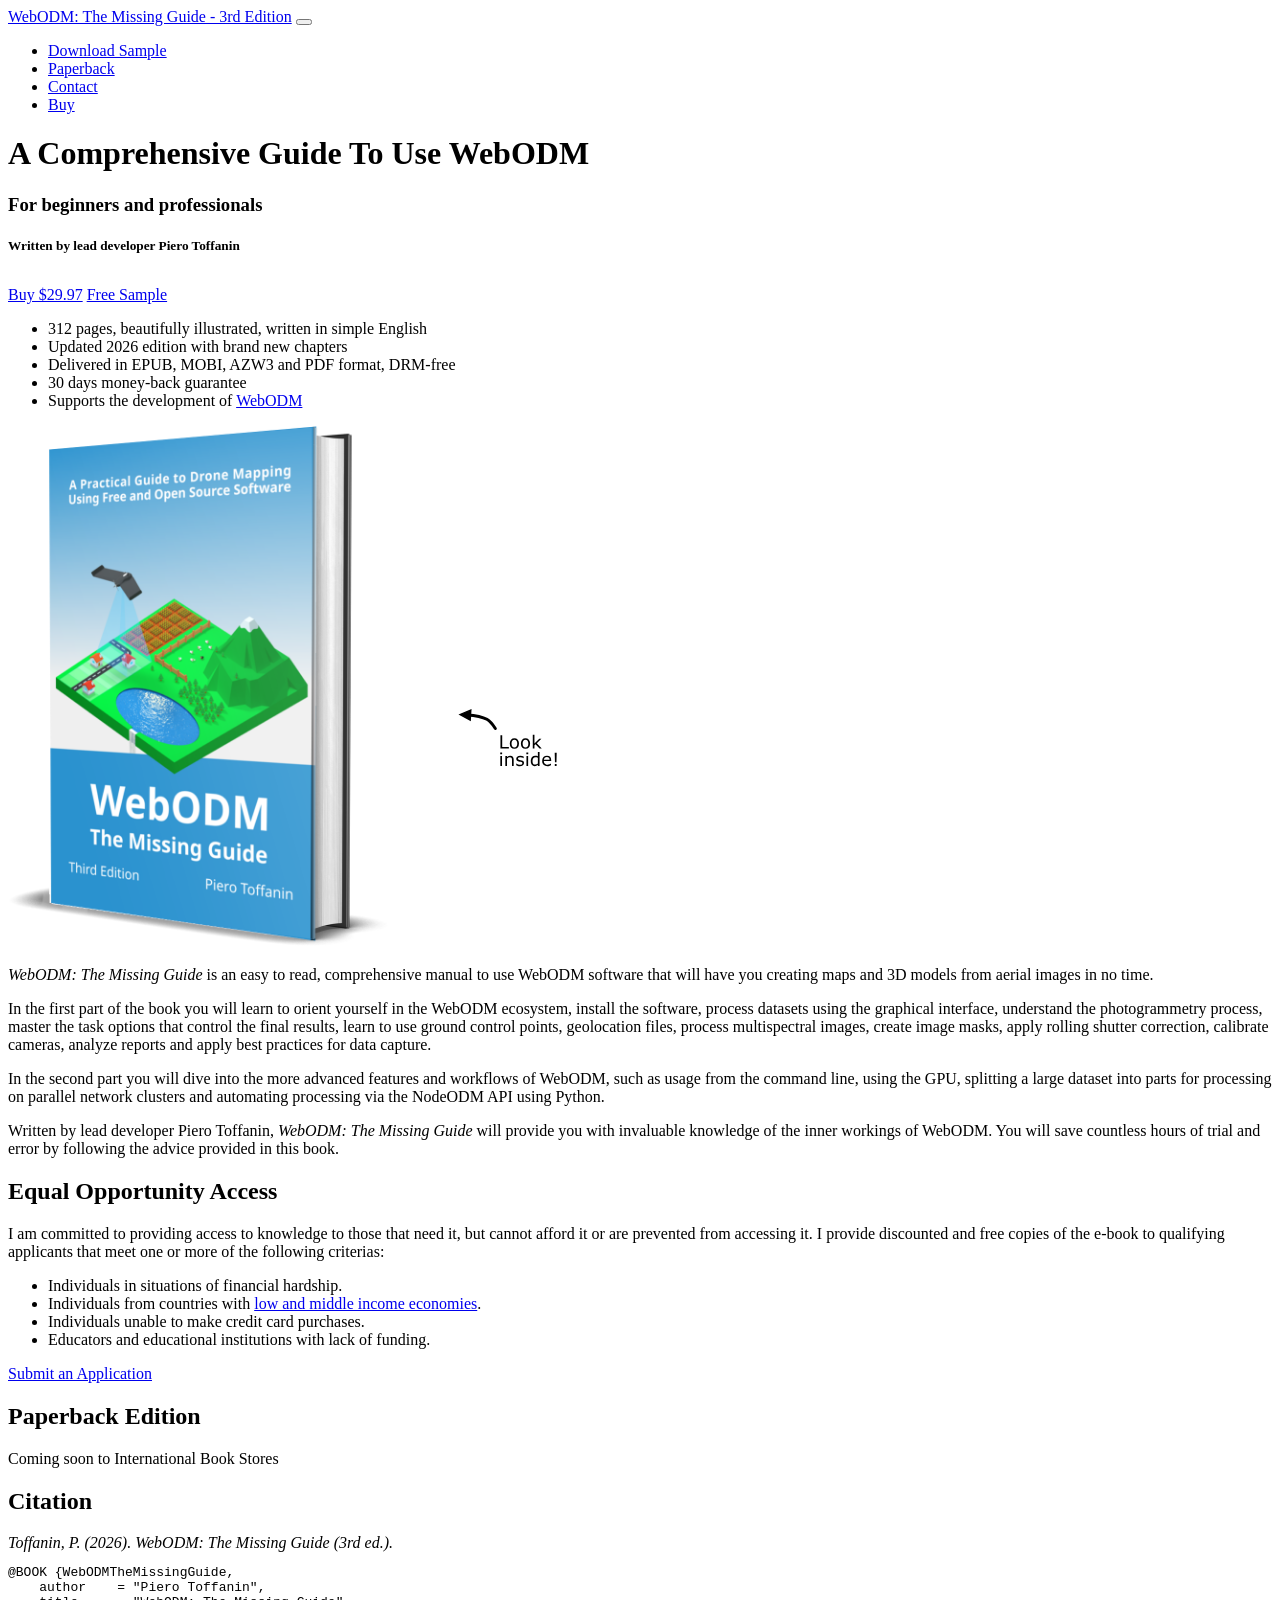
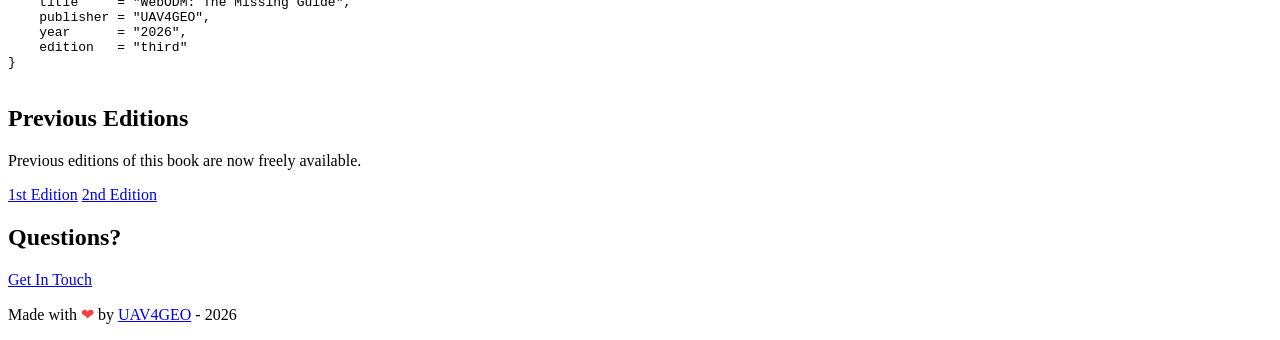
==== index.html @ c02ef665 "Third edition" ====
<!DOCTYPE html>
<html lang="en">

<head>

  <meta charset="utf-8">
  <meta name="viewport" content="width=device-width, initial-scale=1, shrink-to-fit=no">
  <meta name="description" content="Official website of the book WebODM: The Missing Guide - 3rd Edition. A Practical Guide to Drone Mapping Using Free and Open Source Software. Buy the E-book, DRM-Free.">
  <meta name="author" content="UAV4GEO">
  <base href="2">
  <title>WebODM: The Missing Guide</title>

  <!-- Bootstrap core CSS -->
  <link href="vendor/bootstrap/css/bootstrap.min.css" rel="stylesheet">

  <!-- Custom fonts for this template -->
  <link href="vendor/fontawesome-free/css/all.min.css" rel="stylesheet">
  <link href="vendor/simple-line-icons/css/simple-line-icons.css" rel="stylesheet" type="text/css">
  <link href="https://fonts.googleapis.com/css?family=Lato:300,400,700,300italic,400italic,700italic" rel="stylesheet" type="text/css">

  <!-- Custom styles for this template -->
  <link href="css/landing-page.css" rel="stylesheet">
</head>

<body>
  <div class="navbar navbar-expand-lg fixed-top navbar-light bg-light">
    <div class="container">
      <a href="/" class="navbar-brand">WebODM: The Missing Guide - 3rd Edition</a>
      <button class="navbar-toggler" type="button" data-toggle="collapse" data-target="#navbarResponsive" aria-controls="navbarResponsive" aria-expanded="false" aria-label="Toggle navigation">
        <span class="navbar-toggler-icon"></span>
      </button>
      <div class="collapse navbar-collapse order-3" id="navbarResponsive">
        <ul class="navbar-nav ml-auto">
          <li class="nav-item">
              <a class="nav-link" href="samples/sample-3.pdf"><i class="fa fa-download"></i> Download Sample</a>
          </li>
          <li class="nav-item">
              <a class="nav-link" href="javascript:;" onclick="document.location.hash='paperback';">Paperback</a>
          </li>
          <li class="nav-item">
              <a class="nav-link" href="javascript:;" onclick="document.location.hash='contact';">Contact</a>
          </li>
          <li class="nav-item ml-4">
              <a class="btn btn-primary" href="https://sites.fastspring.com/masseranolabs/product/webodmbook"><i class="fa fa-shopping-cart"></i> Buy</a>
          </li>
        </ul>
      </div>
      <!-- <div class="collapse navbar-collapse order-3" id="navbarResponsive">
          <ul class="navbar-nav ml-auto">
            <li class="nav-item">
                <a class="nav-link" href="samples/sample.pdf"><i class="fa fa-download"></i> Free Sample</a>
            </li>
            <li class="nav-item">
                <a class="nav-link" href="javascript:;" onclick="document.location.hash='paperback';">Paperback</a>
            </li>
            <li class="nav-item">
                <a class="nav-link" href="javascript:;" onclick="document.location.hash='contact';">Contact</a>
            </li>
            <li class="nav-item ml-4">
                <a class="btn btn-primary" href="https://sites.fastspring.com/masseranolabs/product/webodm">Buy E-Book $29.97</a>
            </li>
          </ul>
        </div> -->
      </div>
    </div>

  <!-- Masthead -->
  <header class="masthead text-center">
    <div class="overlay"></div>

    <div class="container">
      <div class="row">
        <div class="pt-4 col-md-6 text-left">
            <h1>A Comprehensive Guide To Use WebODM</h1>
            <h3>For beginners and professionals</h3>
            <h5>Written by lead developer Piero Toffanin</h5>
            
            <div class="text-left" style="margin-top: 32px">
              <a href="https://sites.fastspring.com/masseranolabs/product/webodmbook" class="btn btn-lg btn-primary"><i class="fa fa-shopping-cart"></i> Buy $29.97</a> 
              <a href="/samples/sample-3.pdf" class="btn btn-lg btn-secondary"><i class="fa fa-download"></i> Free Sample</a>
              <!-- <a href="javascript:;" onclick="document.location.hash='access';" class="btn btn-lg btn-primary"> <i class="fa fa-unlock"></i> Get Early Access</a> -->
              <!-- <p class="mt-3">This is a draft. The book is almost ready, but some formatting issues might be present. A copy of the final e-book will also be delivered when it's ready.</p> -->
              <!-- <a href="/samples/sample.pdf" class="btn btn-lg btn-secondary"><i class="fa fa-download"></i> Download Sample</a> -->
            </div>
            <ul class="fa-ul mt-3">
              <li><span class="fa-li"><i class="fa fa-book"></i></span>312 pages, beautifully illustrated, written in simple English</li>
              <li><span class="fa-li"><i class="fa fa-star"></i></span>Updated 2026 edition with brand new chapters</li>
              <li><span class="fa-li"><i class="fa fa-lock-open"></i></span>Delivered in EPUB, MOBI, AZW3 and PDF format, DRM-free</li>
              <li><span class="fa-li"><i class="fa fa-shield-alt"></i></span>30 days money-back guarantee</li>
              <li><span class="fa-li"><i class="fa fa-heart"></i></span>Supports the development of <a href="https://webodm.org">WebODM</a></li>
              
            </ul>
        </div>
        <div class="col-md-6" style="position: relative">
          <a href="samples/sample-3.pdf" class="fade-in" target="cover-vr">
            <img style="max-height: 520px; " src="img/book.png" alt="Book Cover" />
            <img class="d-none  d-xl-block" src="img/arrow-vr.svg" style="max-width: 100px; position: absolute; top: 280px; left: 450px" />
          </a>
        </div>
      </div>
    </div>
  </header>

<!-- Icons Grid -->
<!-- x -->
  
<a name="access"></a>
  <section class="features-icons bg-light text-center pricing">
    <div class="container">
      <div class="row">
        <div class="col-md-12 mb-3">
          <!-- <h2><i class="fa fa-star"></i> <i class="fa fa-star"></i> <i class="fa fa-star"></i> <i class="fa fa-star"></i> <i class="fa fa-star"></i> </h2>
          <h4>"I've been using WebODM for a while and [this] book was just what I needed."</h4> -->
          
          <div class="mt-4 text-left book-description">
          <p>
            <i>WebODM: The Missing Guide</i> is an easy to read, comprehensive manual to use WebODM software that will have you creating maps and 3D models from aerial images in no time.</p>
          <p>
            In the first part of the book you will learn to orient yourself in the WebODM ecosystem, install the software, process datasets using the graphical interface, understand the photogrammetry process, master the task options that control the final results, learn to use ground control points, geolocation files, process multispectral images, create image masks, apply rolling shutter correction, calibrate cameras, analyze reports and apply best practices for data capture.
          <p>
            In the second part you will dive into the more advanced features and workflows of WebODM, such as usage from the command line, using the GPU, splitting a large dataset into parts for processing on parallel network clusters and automating processing via the NodeODM API using Python.
          </p>
          <p>
            Written by lead developer Piero Toffanin, <i>WebODM: The Missing Guide</i> will provide you with invaluable knowledge of the inner workings of WebODM. You will save countless hours of trial and error by following the advice provided in this book.
          </p>
        </div>
        </div>
      </div>
    </div>
  </section>
  
  <a name="equal"></a>
  <section class="text-center">
    <div class="container equal">
      <div class="row">
        <div class="col-md-12 text-center">
          <h2>Equal Opportunity Access</h2>
          <i class="fa fa-3x fa-globe-africa mt-2 mb-3"></i>
          <p>
          I am committed to providing access to knowledge to those that need it, but cannot afford it or are prevented from accessing it. I provide discounted and free copies of the e-book to qualifying applicants that meet one or more of the following criterias:</p>
          <ul style="text-align: left">
            <li>Individuals in situations of financial hardship.</li>
            <li>Individuals from countries with <a href="https://datahelpdesk.worldbank.org/knowledgebase/articles/906519-world-bank-country-and-lending-groups" target="_blank">low and middle income economies</a>.</li>
            <li>Individuals unable to make credit card purchases.</li>
            <li>Educators and educational institutions with lack of funding.</li>
          </ul>

          <a href="https://forms.gle/HtS4WZgzvtb9Jxz5A" target="_blank" class="btn btn-lg btn-secondary">Submit an Application</a>
        </div>
      </div>
    </div>
  </section>


  <a name="paperback"></a>
  <section class="text-center  bg-light">
    <div class="container equal">
      <div class="row">
        <div class="col-md-12 text-center">
          <h2>Paperback Edition</h2>
           <!--<p>A paper copy of the book is also available from these international resellers.</p>
	        <a href="https://www.barnesandnoble.com/w/books/1143952146" class="btn btn-secondary"><i class="fa fa-book"></i> Barnes &amp; Noble</a>
          <a href="https://www.amazon.com/WebODM-Missing-Practical-Mapping-Software/dp/B0CFZGWL1K/" class="btn btn-secondary"><i class="fab fa-amazon"></i> Amazon</a>

          <p class="mt-4" style="font-size: 90%">Please consider whether you really need a paper copy.<br/><a href="https://sites.fastspring.com/masseranolabs/product/webodmbook">Buy the E-Book</a> instead, save money and reduce paper usage.</p>  -->
        
        <p>Coming soon to International Book Stores</p>
         <!-- <a href="https://forms.gle/eYde1QtrqgYLMBTT8" class="btn btn-secondary"><i class="fa fa-bell"></i> Get Notified</a> -->
        </div>
      </div>
    </div>
  </section>

  <!--
  <a name="translate"></a>
  <section class="text-center">
    <div class="container equal">
      <div class="row">
        <div class="col-md-12 text-center">
          <h2>Translate The Book. Earn 10% royalties.</h2>
          <p>We're looking for people to translate the book in the following languages.</p>
          <div class="text-center mb-4">
            <ul style="margin: auto; width: 260px">
              <li class="text-left"><strike>Spanish</strike> (work in progress)</li>
	      <li class="text-left"><strike>Portuguese</strike> (work in progress)</li>
              <li class="text-left">Chinese</li>
              <li class="text-left">German</li>
	      <li class="text-left"><strike>French</strike> (work in progress)</li>
	      <li class="text-left"><strike>Korean</strike> (work in progress)</li>
            </ul>
          </div>

          <a href="https://forms.gle/GgEKw6P1f7U8Eyvm8" class="btn btn-secondary"><i class="fa fa-language"></i> Apply To Translate</a>
          <p class="mt-4"><small>You <u><b>must</b></u> have purchased a copy of the book to be considered. Don't see your language? You can still apply.</small></p>
        </div>
      </div>
    </div>
  </section>
  -->
  <a name="citation"></a>
  <section class="timeline text-center ">
    <div class="container">
      <h2>Citation</h2>
      <div class="row">
        <div class="mt-4 col-md-12 text-center">
          <i>Toffanin, P. (2026). WebODM: The Missing Guide (3rd ed.).</i>
        </div>
        <div class="mt-4 col-sm-12 col-md-6 offset-md-4 text-left">
          <pre>
@BOOK {WebODMTheMissingGuide,
    author    = "Piero Toffanin",
    title     = "WebODM: The Missing Guide",
    publisher = "UAV4GEO",
    year      = "2026",
    edition   = "third"
}
          </pre>
        </div>
      </div>
    </div>
  </section>

  <!-- Testimonials -->
  <!--
  <section class="testimonials text-center bg-light">
    <div class="container">
      <h2 class="mb-5">What people are saying...</h2>
      <div class="row">
        <div class="col-lg-4">
          <div class="testimonial-item mx-auto mb-5 mb-lg-0">
            <img class="img-fluid rounded-circle mb-3" src="img/testimonials-1.jpg" alt="">
            <h5>Margaret E.</h5>
            <p class="font-weight-light mb-0">"This is fantastic! Thanks so much guys!"</p>
          </div>
        </div>
        <div class="col-lg-4">
          <div class="testimonial-item mx-auto mb-5 mb-lg-0">
            <img class="img-fluid rounded-circle mb-3" src="img/testimonials-2.jpg" alt="">
            <h5>Fred S.</h5>
            <p class="font-weight-light mb-0">"Bootstrap is amazing. I've been using it to create lots of super nice landing pages."</p>
          </div>
        </div>
        <div class="col-lg-4">
          <div class="testimonial-item mx-auto mb-5 mb-lg-0">
            <img class="img-fluid rounded-circle mb-3" src="img/testimonials-3.jpg" alt="">
            <h5>Sarah W.</h5>
            <p class="font-weight-light mb-0">"Thanks so much for making these free resources available to us!"</p>
          </div>
        </div>
      </div>
    </div>
  </section>
  -->

  <a name="first"></a>
  <section class="text-center  bg-light">
    <div class="container equal">
      <div class="row">
        <div class="col-md-12 text-center">
          <h2>Previous Editions</h2>
          <i class="fa fa-3x fa-book mt-2 mb-3"></i>
          <p>Previous editions of this book are now freely available.</p>

          <a href="1/" class="btn btn-secondary">1st Edition</a>
          <a href="2/" class="btn btn-secondary">2nd Edition</a>
        
        </div>
      </div>
    </div>
  </section>

  <!-- Call to Action -->
  <a name="contact"></a>
  <section class="call-to-action text-white text-center">
    <div class="overlay"></div>
    <div class="container">
      <div class="row">
        <div class="col-xl-9 mx-auto">
          <h2 class="mb-4">Questions?</h2>
        </div>
        <div class="col-md-10 col-lg-8 col-xl-7 mx-auto">
          <a href="https://uav4geo.com/contact" class="btn btn-block btn-lg btn-secondary">Get In Touch</a>
        </div>
      </div>
    </div>
  </section>

  <!-- Footer -->
  <footer class="footer bg-light">
    <div class="container">
      <div class="row">
        <div class="col-lg-12 text-center my-auto">
        <!--<div class="col-lg-6 h-100 text-center text-lg-left my-auto">
          <ul class="list-inline mb-2">
            <li class="list-inline-item">
              <a href="#">About</a>
            </li>
            <li class="list-inline-item">&sdot;</li>
            <li class="list-inline-item">
              <a href="#">Contact</a>
            </li>
            <li class="list-inline-item">&sdot;</li>
            <li class="list-inline-item">
              <a href="#">Terms of Use</a>
            </li>
            <li class="list-inline-item">&sdot;</li>
            <li class="list-inline-item">
              <a href="#">Privacy Policy</a>
            </li>
          </ul>
        -->
          <p class="text-muted small mb-4 mb-lg-0"><div>Made with <span style="color: rgb(255, 63, 63)">❤</span> by <a href="https://uav4geo.com" target="_blank">UAV4GEO</a> - 2026</div></p>
        </div>
        <!--<div class="col-lg-6 h-100 text-center text-lg-right my-auto">
          <ul class="list-inline mb-0">
            <li class="list-inline-item mr-3">
              <a href="#">
                <i class="fab fa-facebook fa-2x fa-fw"></i>
              </a>
            </li>
            <li class="list-inline-item mr-3">
              <a href="#">
                <i class="fab fa-twitter-square fa-2x fa-fw"></i>
              </a>
            </li>
            <li class="list-inline-item">
              <a href="#">
                <i class="fab fa-instagram fa-2x fa-fw"></i>
              </a>
            </li>
          </ul>
        </div>-->
      </div>
    </div>
  </footer>

  <!-- Bootstrap core JavaScript -->
  <script src="vendor/jquery/jquery.min.js"></script>
  <script src="vendor/bootstrap/js/bootstrap.bundle.min.js"></script>
  <!--<script>document.write('<script src="http://'
    + location.host.split(':')[0]
    + ':35729/livereload.js"></'
    + 'script>')</script>-->
<!-- Global site tag (gtag.js) - Google Analytics -->
<script async src="https://www.googletagmanager.com/gtag/js?id=UA-49227119-13"></script>
<script>
  window.dataLayer = window.dataLayer || [];
  function gtag(){dataLayer.push(arguments);}
  gtag('js', new Date());

  gtag('config', 'UA-49227119-13');
</script>

</body>

</html>
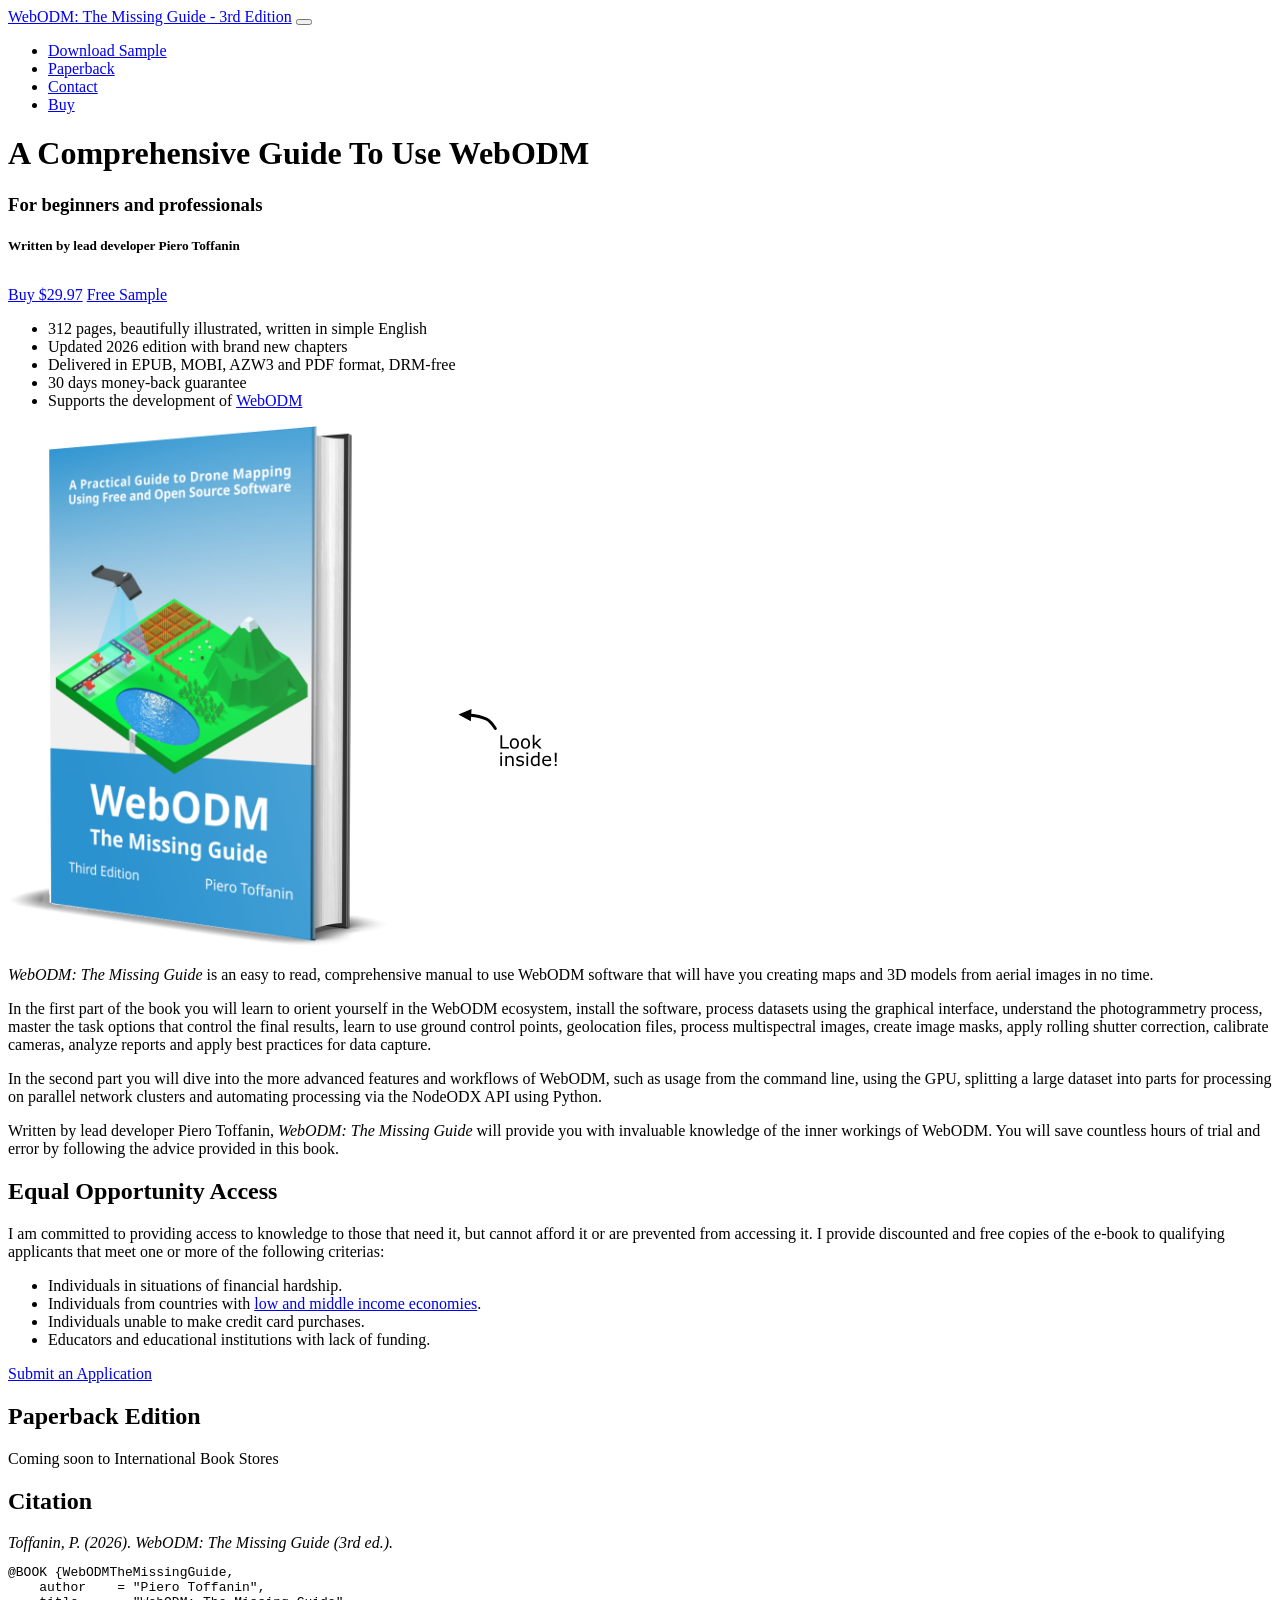
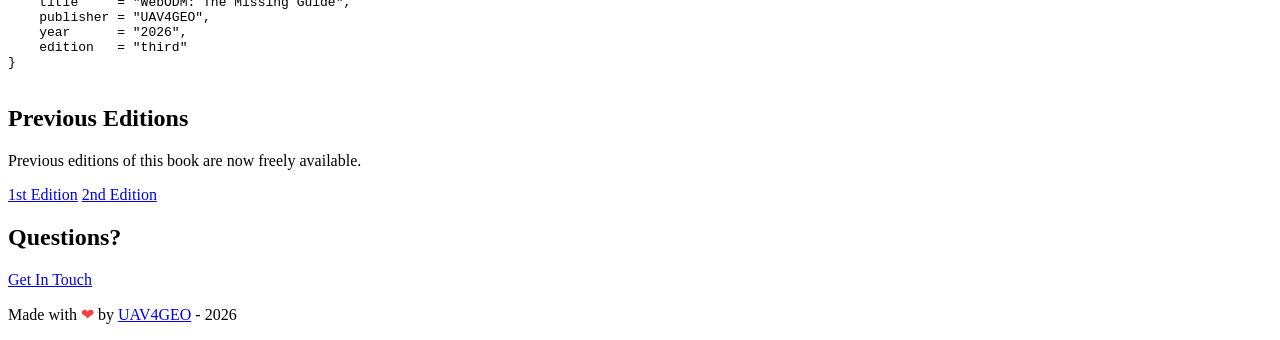
==== commit 6889acf8: "nodeodx" ====
--- a/index.html
+++ b/index.html
@@ -7,8 +7,15 @@
   <meta name="viewport" content="width=device-width, initial-scale=1, shrink-to-fit=no">
   <meta name="description" content="Official website of the book WebODM: The Missing Guide - 3rd Edition. A Practical Guide to Drone Mapping Using Free and Open Source Software. Buy the E-book, DRM-Free.">
   <meta name="author" content="UAV4GEO">
-  <base href="2">
   <title>WebODM: The Missing Guide</title>
+
+  <!-- Open Graph tags -->
+  <meta property="og:title" content="WebODM: The Missing Guide - 3rd Edition">
+  <meta property="og:description" content="A Practical Guide to Drone Mapping Using Free and Open Source Software. Buy the E-book, DRM-Free.">
+  <meta property="og:type" content="website">
+  <meta property="og:url" content="https://webodmbook.com/">
+  <meta property="og:image" content="https://webodmbook.com/img/book.png">
+  <meta property="og:image:alt" content="WebODM: The Missing Guide - 3rd Edition book cover">
 
   <!-- Bootstrap core CSS -->
   <link href="vendor/bootstrap/css/bootstrap.min.css" rel="stylesheet">
@@ -118,7 +125,7 @@
           <p>
             In the first part of the book you will learn to orient yourself in the WebODM ecosystem, install the software, process datasets using the graphical interface, understand the photogrammetry process, master the task options that control the final results, learn to use ground control points, geolocation files, process multispectral images, create image masks, apply rolling shutter correction, calibrate cameras, analyze reports and apply best practices for data capture.
           <p>
-            In the second part you will dive into the more advanced features and workflows of WebODM, such as usage from the command line, using the GPU, splitting a large dataset into parts for processing on parallel network clusters and automating processing via the NodeODM API using Python.
+            In the second part you will dive into the more advanced features and workflows of WebODM, such as usage from the command line, using the GPU, splitting a large dataset into parts for processing on parallel network clusters and automating processing via the NodeODX API using Python.
           </p>
           <p>
             Written by lead developer Piero Toffanin, <i>WebODM: The Missing Guide</i> will provide you with invaluable knowledge of the inner workings of WebODM. You will save countless hours of trial and error by following the advice provided in this book.
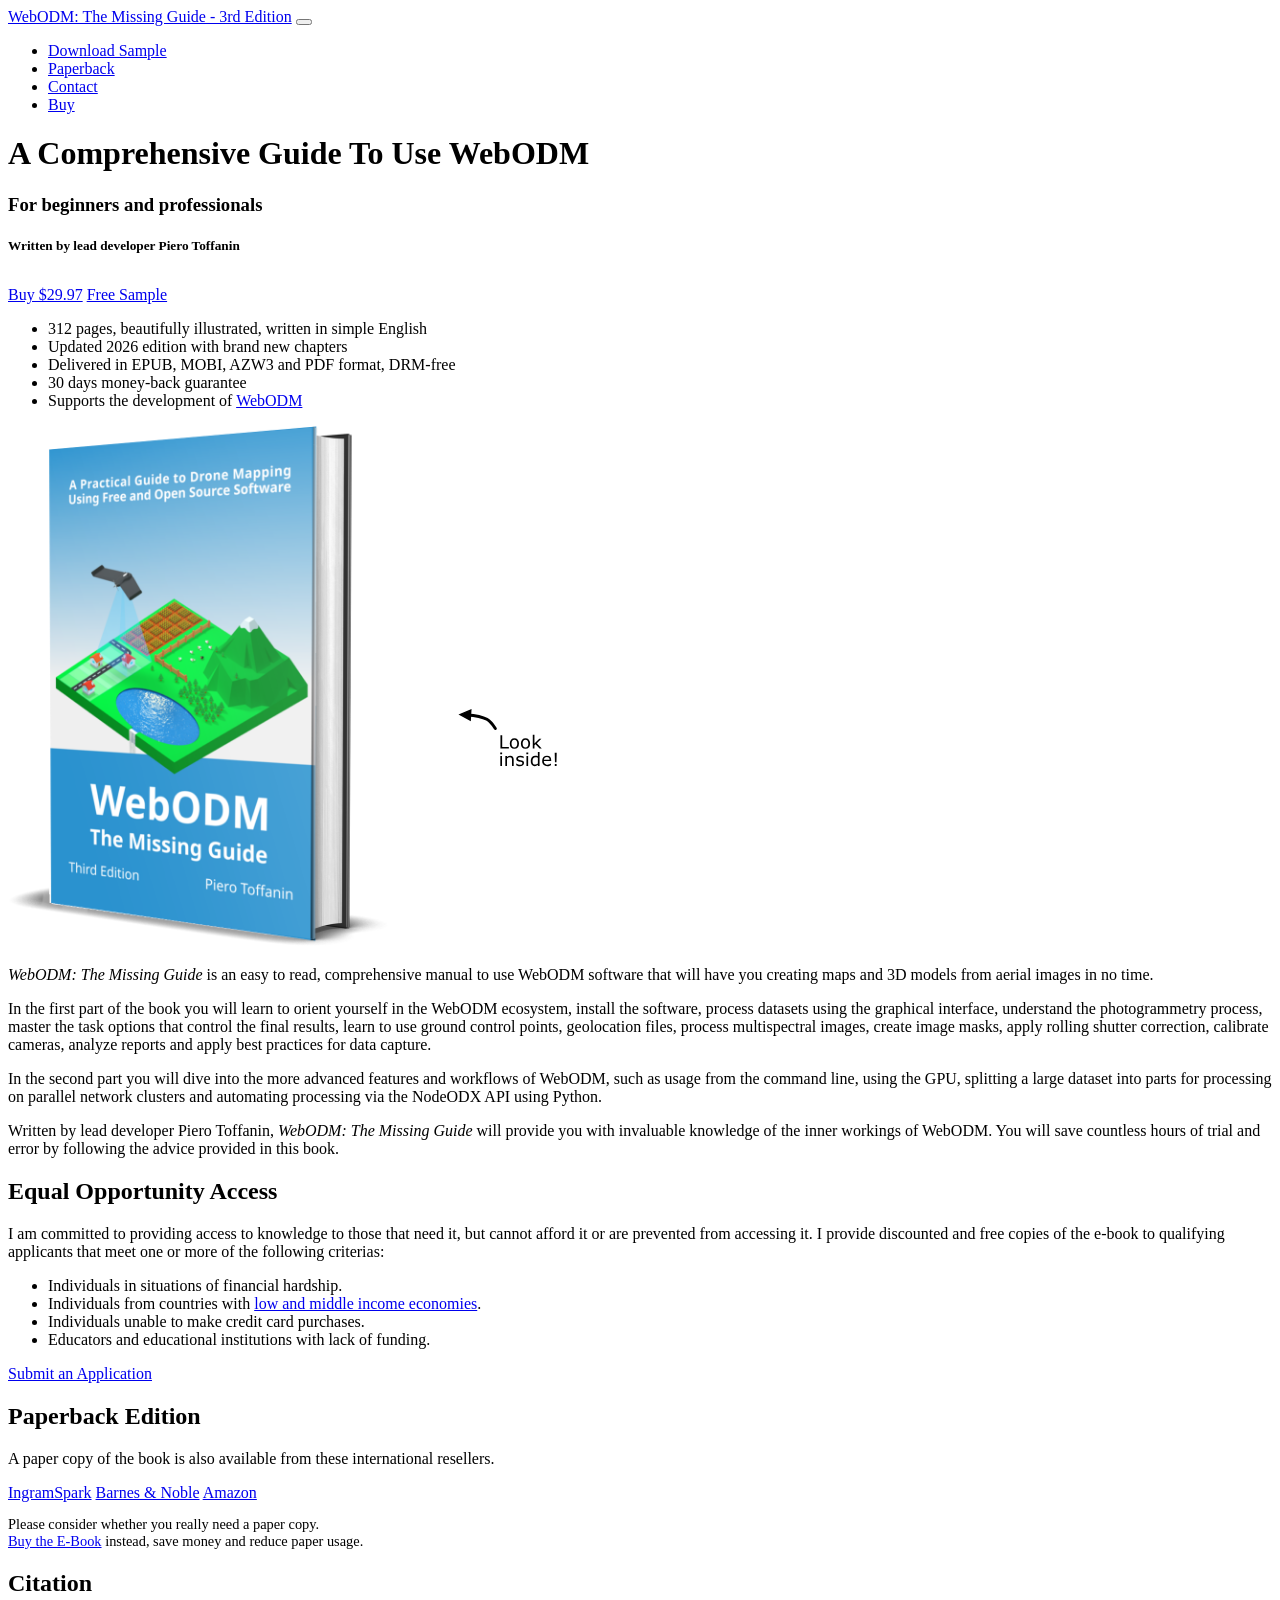
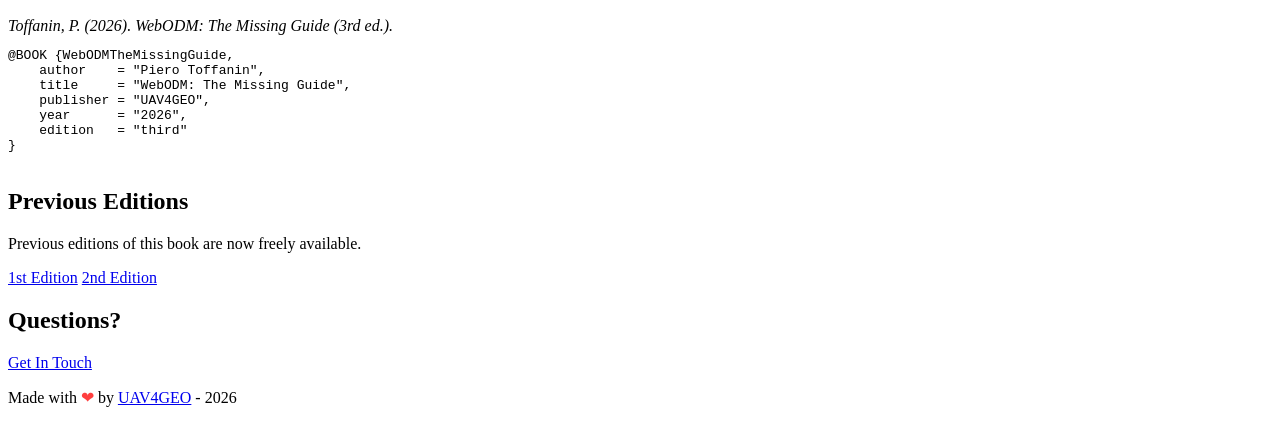
==== commit 487ddc8f: "Add paperback" ====
--- a/index.html
+++ b/index.html
@@ -8,13 +8,14 @@
   <meta name="description" content="Official website of the book WebODM: The Missing Guide - 3rd Edition. A Practical Guide to Drone Mapping Using Free and Open Source Software. Buy the E-book, DRM-Free.">
   <meta name="author" content="UAV4GEO">
   <title>WebODM: The Missing Guide</title>
+  <link rel="icon" href="/img/favicon.svg" />
 
   <!-- Open Graph tags -->
   <meta property="og:title" content="WebODM: The Missing Guide - 3rd Edition">
   <meta property="og:description" content="A Practical Guide to Drone Mapping Using Free and Open Source Software. Buy the E-book, DRM-Free.">
   <meta property="og:type" content="website">
   <meta property="og:url" content="https://webodmbook.com/">
-  <meta property="og:image" content="https://webodmbook.com/img/book.png">
+  <meta property="og:image" content="https://webodmbook.com/img/book-og.png">
   <meta property="og:image:alt" content="WebODM: The Missing Guide - 3rd Edition book cover">
 
   <!-- Bootstrap core CSS -->
@@ -165,13 +166,13 @@
       <div class="row">
         <div class="col-md-12 text-center">
           <h2>Paperback Edition</h2>
-           <!--<p>A paper copy of the book is also available from these international resellers.</p>
-	        <a href="https://www.barnesandnoble.com/w/books/1143952146" class="btn btn-secondary"><i class="fa fa-book"></i> Barnes &amp; Noble</a>
-          <a href="https://www.amazon.com/WebODM-Missing-Practical-Mapping-Software/dp/B0CFZGWL1K/" class="btn btn-secondary"><i class="fab fa-amazon"></i> Amazon</a>
-
-          <p class="mt-4" style="font-size: 90%">Please consider whether you really need a paper copy.<br/><a href="https://sites.fastspring.com/masseranolabs/product/webodmbook">Buy the E-Book</a> instead, save money and reduce paper usage.</p>  -->
+          <p>A paper copy of the book is also available from these international resellers.</p>
+	        <a href="https://shop.ingramspark.com/b/084?params=RHgFQRHMW1Gh1ogAIhAOhcNfbnGuhmqoQlNBJjgFz7j" class="btn btn-secondary"><i class="fa fa-book-open"></i> IngramSpark</a>
+          <a href="https://www.barnesandnoble.com/w/webodm-piero-toffanin/1150315796" class="btn btn-secondary"><i class="fa fa-store"></i> Barnes &amp; Noble</a>
+          <a href="https://www.amazon.com/dp/B0H3F9V2QW" class="btn btn-secondary"><i class="fab fa-amazon"></i> Amazon</a>
+
+          <p class="mt-4" style="font-size: 90%">Please consider whether you really need a paper copy.<br/><a href="https://sites.fastspring.com/masseranolabs/product/webodmbook">Buy the E-Book</a> instead, save money and reduce paper usage.</p>
         
-        <p>Coming soon to International Book Stores</p>
          <!-- <a href="https://forms.gle/eYde1QtrqgYLMBTT8" class="btn btn-secondary"><i class="fa fa-bell"></i> Get Notified</a> -->
         </div>
       </div>
